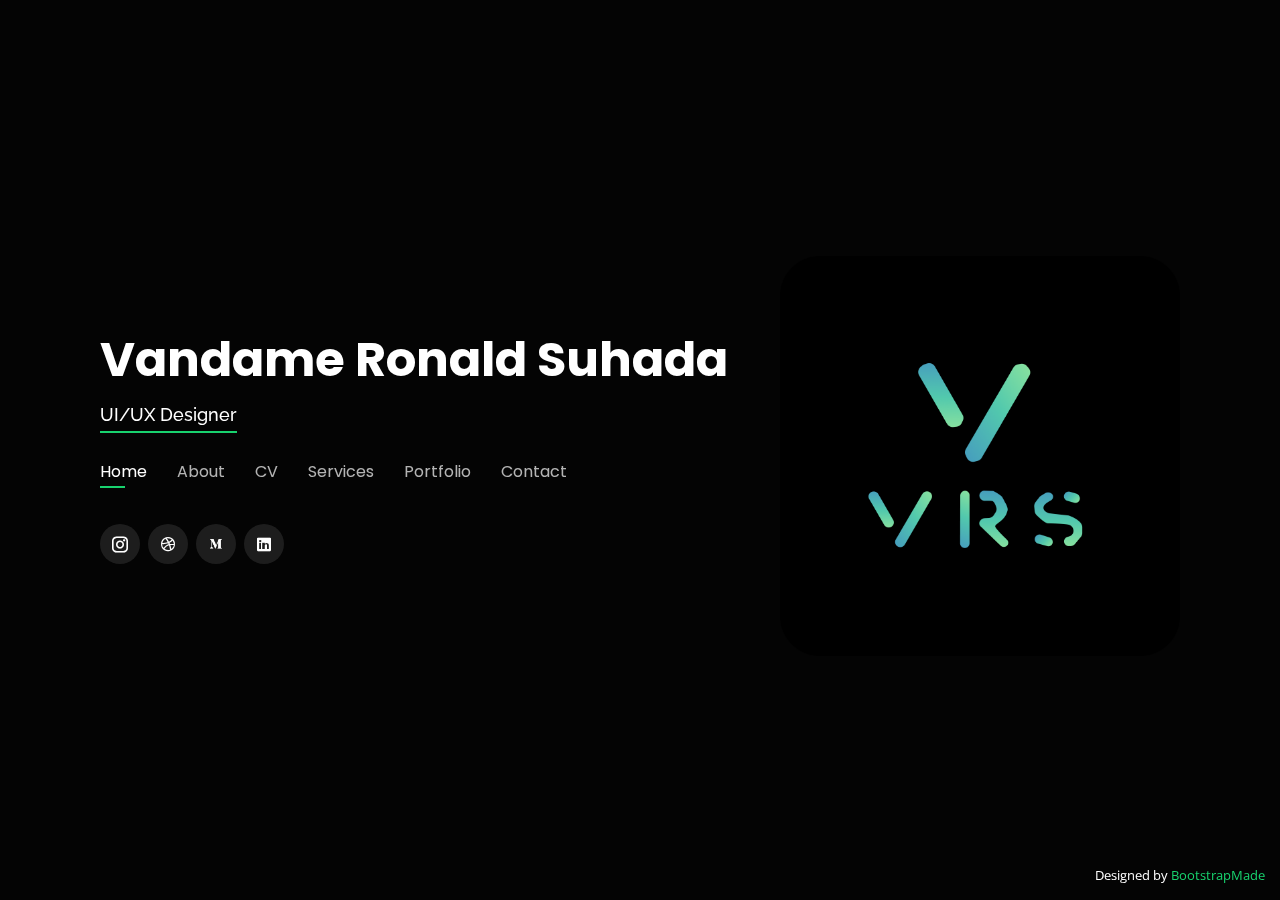
==== index.html @ 743dc238 "first commit" ====
<!DOCTYPE html>
<html lang="en">

<head>
  <meta charset="utf-8">
  <meta content="width=device-width, initial-scale=1.0" name="viewport">

  <title>Vandame Ronald Suhada</title>
  <meta content="" name="description">
  <meta content="" name="keywords">

  <!-- Favicons -->
  <link href="assets/img/logo.png" rel="icon">
  

  <!-- Google Fonts -->
  <link href="https://fonts.googleapis.com/css?family=Open+Sans:300,300i,400,400i,600,600i,700,700i|Raleway:300,300i,400,400i,500,500i,600,600i,700,700i|Poppins:300,300i,400,400i,500,500i,600,600i,700,700i" rel="stylesheet">

  <!-- Vendor CSS Files -->
  <link href="assets/vendor/bootstrap/css/bootstrap.min.css" rel="stylesheet">
  <link href="assets/vendor/icofont/icofont.min.css" rel="stylesheet">
  <link href="assets/vendor/remixicon/remixicon.css" rel="stylesheet">
  <link href="assets/vendor/owl.carousel/assets/owl.carousel.min.css" rel="stylesheet">
  <link href="assets/vendor/boxicons/css/boxicons.min.css" rel="stylesheet">
  <link href="assets/vendor/venobox/venobox.css" rel="stylesheet">

  <!-- Template Main CSS File -->
  <link href="assets/css/style.css" rel="stylesheet">

  <!-- =======================================================
  * Template Name: Personal - v2.5.1
  * Template URL: https://bootstrapmade.com/personal-free-resume-bootstrap-template/
  * Author: BootstrapMade.com
  * License: https://bootstrapmade.com/license/
  ======================================================== -->
</head>

<body>

  <!-- ======= Header ======= -->
  <header id="header" class="header-tops">
    <div style="padding-left: 100px;" class="container">
      <h1><a href="index.html">Vandame Ronald Suhada</a></h1>
      <!-- Uncomment below if you prefer to use an image logo -->
      <!-- <a href="index.html" class="mr-auto"><img src="assets/img/logo.png" alt="" class="img-fluid"></a> -->
      <h2><span>UI/UX Designer <!--</span> <span>Logo Designer,</span> <span>Front End Devepor,</span> <span>Flutter Mobile Apps,</span> <span>Freelancer--> </span></h2> 
      <nav class="nav-menu d-none d-lg-block">
        <ul>
          <li class="active"><a href="#header">Home</a></li>
          <li><a href="#about">About</a></li>
          <li><a href="#resume">CV</a></li>
          <li><a href="#services">Services</a></li>
          <li><a href="#portfolio">Portfolio</a></li>
          <li><a href="#contact">Contact</a></li>
        </ul>
      </nav><!-- .nav-menu -->

      <div class="social-links">
        <a href="#" class="instagram"><i class="icofont-instagram"></i></a>
        <a href="#" class="dribbble"><i class="icofont-dribbble"></i></a>
        <a href="#" class="dribbble"><img style="max-width: 18px;" src="assets/img/logo_medium.png"></img></a>
        <a href="#" class="linkedin"><i class="icofont-linkedin"></i></a>
      </div>
    </div>
    <h2><img style="max-width: 400px; margin-right: 100px;" src="assets/img/logo.png" alt=""></h2>
  </header><!-- End Header -->

  <!-- ======= About Section ======= -->
  <section id="about" class="about">

    <!-- ======= About Me ======= -->
    <div class="about-me container">

      <div class="section-title">
        <h2>About</h2>
        <p>Learn more about me</p>
      </div>

      <div class="row">
        <div class="col-lg-4" data-aos="fade-right">
          <img src="assets/img/Foto Profil.png" class="img-fluid" alt="">
        </div>
        <div class="col-lg-8 pt-4 pt-lg-0 content" data-aos="fade-left">
          <h3>UI/UX Designer</h3>
          <p class="font-italic">
            Im a fasterlearner and visioner person. I have a plan for every step I ll take with a clear target and can be accounted for so Im confident about the result.
            As a hard worker, I can work optimally both within a team and individually
          </p>
          <div class="row">
            <div class="col-lg-6">
              <ul>
                <li><i class="icofont-rounded-right"></i> <strong>Birthday:</strong> 28 November 1999</li>
                <li><i class="icofont-rounded-right"></i> <strong>Website:</strong> linktree.com/vandame_suhada</li>
                <li><i class="icofont-rounded-right"></i> <strong>Phone:</strong> +6285244530677</li>
                <li><i class="icofont-rounded-right"></i> <strong>City:</strong> Depok, Indonesia</li>
              </ul>
            </div>
            <div class="col-lg-6">
              <ul>
                <li><i class="icofont-rounded-right"></i> <strong>Age:</strong> 22</li>
                <li><i class="icofont-rounded-right"></i> <strong>Degree:</strong> Associated-Degree</li>
                <li><i class="icofont-rounded-right"></i> <strong>Email:</strong> vandamesuhada28@google.com</li>
                <li><i class="icofont-rounded-right"></i> <strong>Freelance:</strong> Available</li>
              </ul>
            </div>
          </div>
        </div>
      </div>

    </div><!-- End About Me -->

    <!-- ======= Counts ======= -->
    <div class="counts container">

      <div class="row">

        <div class="col-lg-3 col-md-6">
          <div class="count-box">
            <i class="icofont-simple-smile"></i>
            <span data-toggle="counter-up">5</span>
            <p>Happy Clients</p>
          </div>
        </div>

        <div class="col-lg-3 col-md-6 mt-5 mt-md-0">
          <div class="count-box">
            <i class="icofont-document-folder"></i>
            <span data-toggle="counter-up">10</span>
            <p>Projects</p>
          </div>
        </div>

        <div class="col-lg-3 col-md-6 mt-5 mt-lg-0">
          <div class="count-box">
            <i class="icofont-live-support"></i>
            <span data-toggle="counter-up">720</span>
            <p>Hours Of Support</p>
          </div>
        </div>

        <div class="col-lg-3 col-md-6 mt-5 mt-lg-0">
          <div class="count-box">
            <i class="icofont-users-alt-5"></i>
            <span data-toggle="counter-up">1</span>
            <p>Team</p>
          </div>
        </div>

      </div>

    </div><!-- End Counts -->

    <!-- ======= Skills  ======= -->
    <div class="skills container">

      <div class="section-title">
        <h2>Skills</h2>
      </div>

      <div class="row skills-content">

        <div class="col-lg-6">

          <div class="progress">
            <span class="skill">HTML <i class="val">75%</i></span>
            <div class="progress-bar-wrap">
              <div class="progress-bar" role="progressbar" aria-valuenow="75" aria-valuemin="0" aria-valuemax="100"></div>
            </div>
          </div>

          <div class="progress">
            <span class="skill">CSS <i class="val">70%</i></span>
            <div class="progress-bar-wrap">
              <div class="progress-bar" role="progressbar" aria-valuenow="70" aria-valuemin="0" aria-valuemax="100"></div>
            </div>
          </div>

          <div class="progress">
            <span class="skill">JavaScript <i class="val">60%</i></span>
            <div class="progress-bar-wrap">
              <div class="progress-bar" role="progressbar" aria-valuenow="60" aria-valuemin="0" aria-valuemax="100"></div>
            </div>
          </div>

        </div>

        <div class="col-lg-6">

          <div class="progress">
            <span class="skill">PHP <i class="val">60%</i></span>
            <div class="progress-bar-wrap">
              <div class="progress-bar" role="progressbar" aria-valuenow="60" aria-valuemin="0" aria-valuemax="100"></div>
            </div>
          </div>

          <div class="progress">
            <span class="skill">Figma <i class="val">85%</i></span>
            <div class="progress-bar-wrap">
              <div class="progress-bar" role="progressbar" aria-valuenow="85" aria-valuemin="0" aria-valuemax="100"></div>
            </div>
          </div>

          <div class="progress">
            <span class="skill">Adobe XD <i class="val">80%</i></span>
            <div class="progress-bar-wrap">
              <div class="progress-bar" role="progressbar" aria-valuenow="80" aria-valuemin="0" aria-valuemax="100"></div>
            </div>
          </div>

        </div>

      </div>

    </div><!-- End Skills -->

    <!-- ======= Interests ======= -->
    <div class="interests container">

      <div class="section-title">
        <h2>Interests</h2>
      </div>

      <div class="row">
        <div class="col-lg-3 col-md-4">
          <div class="icon-box">
            <i class="ri-store-line" style="color: #ffbb2c;"></i>
            <h3>User Interface</h3>
          </div>
        </div>
        <div class="col-lg-3 col-md-4 mt-4 mt-md-0">
          <div class="icon-box">
            <i class="ri-bar-chart-box-line" style="color: #5578ff;"></i>
            <h3>User Experience</h3>
          </div>
        </div>
        <div class="col-lg-3 col-md-4 mt-4 mt-md-0">
          <div class="icon-box">
            <i class="ri-calendar-todo-line" style="color: #e80368;"></i>
            <h3>Mobile Design</h3>
          </div>
        </div>
        <div class="col-lg-3 col-md-4 mt-4 mt-lg-0">
          <div class="icon-box">
            <i class="ri-paint-brush-line" style="color: #e361ff;"></i>
            <h3>Web Design</h3>
          </div>
        </div>
        <div class="col-lg-3 col-md-4 mt-4">
          <div class="icon-box">
            <i class="ri-database-2-line" style="color: #47aeff;"></i>
            <h3>Flutter Development</h3>
          </div>
        </div>
        <div class="col-lg-3 col-md-4 mt-4">
          <div class="icon-box">
            <i class="ri-gradienter-line" style="color: #ffa76e;"></i>
            <h3>Design Research</h3>
          </div>
        </div>
        <div class="col-lg-3 col-md-4 mt-4">
          <div class="icon-box">
            <i class="ri-file-list-3-line" style="color: #11dbcf;"></i>
            <h3>Bootstrap Development</h3>
          </div>
        </div>
        <div class="col-lg-3 col-md-4 mt-4">
          <div class="icon-box">
            <i class="ri-price-tag-2-line" style="color: #4233ff;"></i>
            <h3>Machine Learning Development</h3>
          </div>
        </div>
      </div>

    </div><!-- End Interests -->

    <!-- ======= Testimonials ======= -->
    <!-- <div class="testimonials container">

      <div class="section-title">
        <h2>Testimonials</h2>
      </div>

      <div class="owl-carousel testimonials-carousel">

        <div class="testimonial-item">
          <p>
            <i class="bx bxs-quote-alt-left quote-icon-left"></i>
            Proin iaculis purus consequat sem cure digni ssim donec porttitora entum suscipit rhoncus. Accusantium quam, ultricies eget id, aliquam eget nibh et. Maecen aliquam, risus at semper.
            <i class="bx bxs-quote-alt-right quote-icon-right"></i>
          </p>
          <img src="assets/img/testimonials/testimonials-1.jpg" class="testimonial-img" alt="">
          <h3>Saul Goodman</h3>
          <h4>Ceo &amp; Founder</h4>
        </div>

        <div class="testimonial-item">
          <p>
            <i class="bx bxs-quote-alt-left quote-icon-left"></i>
            Export tempor illum tamen malis malis eram quae irure esse labore quem cillum quid cillum eram malis quorum velit fore eram velit sunt aliqua noster fugiat irure amet legam anim culpa.
            <i class="bx bxs-quote-alt-right quote-icon-right"></i>
          </p>
          <img src="assets/img/testimonials/testimonials-2.jpg" class="testimonial-img" alt="">
          <h3>Sara Wilsson</h3>
          <h4>Designer</h4>
        </div>

        <div class="testimonial-item">
          <p>
            <i class="bx bxs-quote-alt-left quote-icon-left"></i>
            Enim nisi quem export duis labore cillum quae magna enim sint quorum nulla quem veniam duis minim tempor labore quem eram duis noster aute amet eram fore quis sint minim.
            <i class="bx bxs-quote-alt-right quote-icon-right"></i>
          </p>
          <img src="assets/img/testimonials/testimonials-3.jpg" class="testimonial-img" alt="">
          <h3>Jena Karlis</h3>
          <h4>Store Owner</h4>
        </div>

        <div class="testimonial-item">
          <p>
            <i class="bx bxs-quote-alt-left quote-icon-left"></i>
            Fugiat enim eram quae cillum dolore dolor amet nulla culpa multos export minim fugiat minim velit minim dolor enim duis veniam ipsum anim magna sunt elit fore quem dolore labore illum veniam.
            <i class="bx bxs-quote-alt-right quote-icon-right"></i>
          </p>
          <img src="assets/img/testimonials/testimonials-4.jpg" class="testimonial-img" alt="">
          <h3>Matt Brandon</h3>
          <h4>Freelancer</h4>
        </div>

        <div class="testimonial-item">
          <p>
            <i class="bx bxs-quote-alt-left quote-icon-left"></i>
            Quis quorum aliqua sint quem legam fore sunt eram irure aliqua veniam tempor noster veniam enim culpa labore duis sunt culpa nulla illum cillum fugiat legam esse veniam culpa fore nisi cillum quid.
            <i class="bx bxs-quote-alt-right quote-icon-right"></i>
          </p>
          <img src="assets/img/testimonials/testimonials-5.jpg" class="testimonial-img" alt="">
          <h3>John Larson</h3>
          <h4>Entrepreneur</h4>
        </div>

      </div>

    </div>End Testimonials  -->

  </section><!-- End About Section -->

  <!-- ======= Resume Section ======= -->
  <section id="resume" class="resume">
    <div class="container">

      <div class="section-title">
        <h2>Resume</h2>
        <p>Check My Resume</p>
      </div>

      <div class="row">
        <div class="col-lg-6">
          <h3 class="resume-title">Summary</h3>
          <div class="resume-item pb-0">
            <h4>Vandame Ronald Suhada</h4>
            <p><em>Im a fasterlearner and visioner person. I have a plan for every step I'll take with a clear target 
              and can be accounted for so Im confident about the result.As a hard worker, I can work optimally both 
              within a team and individually</em></p>
            <p>
            <ul>
              <li>Cimanggis, Depok, Jawa Barat</li>
              <li>(62) 85244530677</li>
              <li>vandamesuhada28@gmail.com</li>
            </ul>
            </p>
          </div>

          <h3 class="resume-title">Education</h3>
          <div class="resume-item">
            <h4>Associated-Degree Computer Engineering</h4>
            <h5>2018 - 2021</h5>
            <p><em>College of Vocational Studies IPB University , Bogor, Indonesia</em></p>
            <p>Learn about Hardware, Networking, and Software.</p>
            <p>GPA: 3.62</p>
          </div>
          <h3 class="resume-title">Organization</h3>
          <div class="resume-item">
            <h4>Himpunan Mahasiswa Vokasi Micro IT</h4>
            <h5>2019 - 2020</h5>
            <p><em>College of Vocational Studies IPB University , Bogor, Indonesia </em></p>
            <p>Vice-Chairman of Himavo Micro IT</p>
          </div>
          <div class="resume-item">
            <h4>Himpunan Mahasiswa Vokasi Micro IT</h4>
            <h5>2018 - 2019</h5>
            <p><em>College of Vocational Studies IPB University , Bogor, Indonesia</em></p>
            <p>Chairman of Secretarial Department</p>
          </div>
        </div>
        <div class="col-lg-6">
          <h3 class="resume-title">Experience</h3>
          <div class="resume-item">
            <h4>Hardware Development</h4>
            <h5>May 2021 - Juli 2021</h5>
            <p><em>College of Vocational Studies IPB University , Bogor, Indonesia </em></p>
            <p>Utilization of IoT for Door Lock based on Face-recognition and OpenCV by Using Raspberry Pi at DSITD IPB</p>
          </div>
          <div class="resume-item">
            <h4>Internship Junior Networking</h4>
            <h5>Feb 2021 - May 2021</h5>
            <p><em>DSITD IPB University </em></p>
            <p>Learning about maintenance server, build a website, and maintance hardware</p>
          </div>
          <h3 class="resume-title">Achievements</h3>
          <div class="resume-item">
            <h4>Runner-up of OLIVIA 2019</h4>
            <h5>8 November 2019</h5>
            <p><em>Diponegoro University</em></p>
            <p>Industrial IoT Category for Dongle Internet Development</p>
          </div>
          <div class="resume-item">
            <h4>Winner of Best Concept of  ICONFEST IPB 2020</h4>
            <h5>19 April 2020 </h5>
            <p><em>IPB University</em></p>
            <p>Game Development Category for ARStory</p>
          </div>
          <div class="resume-item">
            <h4>Game Development Category for ARStory</h4>
            <h5>30 Mei 2020</h5>
            <p><em>Udayana University</em></p>
            <p>Web Development Category for Electronic Voting System (Evos)</p>
          </div>
        </div>
      </div>

    </div>
  </section><!-- End Resume Section -->

  <!-- ======= Services Section ======= -->
  <section id="services" class="services">
    <div class="container">

      <div class="section-title">
        <h2>Services</h2>
        <p>My Services</p>
      </div>

      <div class="row">
        <div class="col-lg-4 col-md-6 d-flex align-items-stretch">
          <div class="icon-box">
            <div class="icon"><i class="bx bxl-dribbble"></i></div>
            <h4><a href="">UI Designer</a></h4>
            <p>Its a services to design your UI application to make your application more aesthetic</p>
          </div>
        </div>

        <div class="col-lg-4 col-md-6 d-flex align-items-stretch mt-4 mt-md-0">
          <div class="icon-box">
            <div class="icon"><i class="bx bx-file"></i></div>
            <h4><a href="">UX Designer</a></h4>
            <p>Its a services to design a user flow to get more better experience</p>
          </div>
        </div>

        <div class="col-lg-4 col-md-6 d-flex align-items-stretch mt-4 mt-lg-0">
          <div class="icon-box">
            <div class="icon"><i class="bx bx-tachometer"></i></div>
            <h4><a href="">Web Design</a></h4>
            <p>Its a services to design your website to get more aesthetic</p>
          </div>
        </div>

        <div class="col-lg-4 col-md-6 d-flex align-items-stretch mt-4">
          <div class="icon-box">
            <div class="icon"><i class="bx bx-world"></i></div>
            <h4><a href="">Mobile Design</a></h4>
            <p>Its a services to design your mobile apps to get more aesthetic</p>
          </div>
        </div>

        <div class="col-lg-4 col-md-6 d-flex align-items-stretch mt-4">
          <div class="icon-box">
            <div class="icon"><i class="bx bx-slideshow"></i></div>
            <h4><a href="">Bootstrap Development</a></h4>
            <p>Its a services to make a website front end with framework bootsrap</p>
          </div>
        </div>

        <div class="col-lg-4 col-md-6 d-flex align-items-stretch mt-4">
          <div class="icon-box">
            <div class="icon"><i class="bx bx-arch"></i></div>
            <h4><a href="">Flutter Development</a></h4>
            <p>Its a services to make a mobile apps with framework flutter</p>
          </div>
        </div>

      </div>

    </div>
  </section><!-- End Services Section -->

  <!-- ======= Portfolio Section ======= -->
  <section id="portfolio" class="portfolio">
    <div class="container">

      <div class="section-title">
        <h2>Portfolio</h2>
        <p>My Works</p>
      </div>

      <div class="row">
        <div class="col-lg-12 d-flex justify-content-center">
          <ul id="portfolio-flters">
            <li data-filter="*" class="filter-active">All</li>
            <li data-filter=".filter-app">App</li>
            <li data-filter=".filter-card">Card</li>
            <li data-filter=".filter-web">Web</li>
          </ul>
        </div>
      </div>

      <div class="row portfolio-container">

        <div class="col-lg-4 col-md-6 portfolio-item filter-app">
          <div class="portfolio-wrap">
            <img src="assets/img/Dribbble shot HD - 2.png" class="img-fluid" alt="">
            <div class="portfolio-info">
              <h4>App 1</h4>
              <p>App</p>
              <div class="portfolio-links">
                <a href="assets/img/Dribbble shot HD - 2.png" data-gall="portfolioGallery" class="venobox" title="App 1"><i class="bx bx-plus"></i></a>
                <a href="portfolio-details.html" data-gall="portfolioDetailsGallery" data-vbtype="iframe" class="venobox" title="Portfolio Details"><i class="bx bx-link"></i></a>
              </div>
            </div>
          </div>
        </div>

        <div class="col-lg-4 col-md-6 portfolio-item filter-web">
          <div class="portfolio-wrap">
            <img src="assets/img/Dribbble shot HD - 3.png" class="img-fluid" alt="">
            <div class="portfolio-info">
              <h4>Web 3</h4>
              <p>Web</p>
              <div class="portfolio-links">
                <a href="assets/img/Dribbble shot HD - 3.png" data-gall="portfolioGallery" class="venobox" title="Web 3"><i class="bx bx-plus"></i></a>
                <a href="portfolio-details.html" data-gall="portfolioDetailsGallery" data-vbtype="iframe" class="venobox" title="Portfolio Details"><i class="bx bx-link"></i></a>
              </div>
            </div>
          </div>
        </div>

        <!-- <div class="col-lg-4 col-md-6 portfolio-item filter-app">
          <div class="portfolio-wrap">
            <img src="assets/img/portfolio/portfolio-3.jpg" class="img-fluid" alt="">
            <div class="portfolio-info">
              <h4>App 2</h4>
              <p>App</p>
              <div class="portfolio-links">
                <a href="assets/img/portfolio/portfolio-3.jpg" data-gall="portfolioGallery" class="venobox" title="App 2"><i class="bx bx-plus"></i></a>
                <a href="portfolio-details.html" data-gall="portfolioDetailsGallery" data-vbtype="iframe" class="venobox" title="Portfolio Details"><i class="bx bx-link"></i></a>
              </div>
            </div>
          </div>
        </div> -->

        <div class="col-lg-4 col-md-6 portfolio-item filter-card">
          <div class="portfolio-wrap">
            <img src="assets/img/Dribbble shot HD - 4.png" class="img-fluid" alt="">
            <div class="portfolio-info">
              <h4>Card 2</h4>
              <p>Card</p>
              <div class="portfolio-links">
                <a href="assets/img/Dribbble shot HD - 4.png" data-gall="portfolioGallery" class="venobox" title="Card 2"><i class="bx bx-plus"></i></a>
                <a href="portfolio-details.html" data-gall="portfolioDetailsGallery" data-vbtype="iframe" class="venobox" title="Portfolio Details"><i class="bx bx-link"></i></a>
              </div>
            </div>
          </div>
        </div>

        <!-- <div class="col-lg-4 col-md-6 portfolio-item filter-web">
          <div class="portfolio-wrap">
            <img src="assets/img/portfolio/portfolio-5.jpg" class="img-fluid" alt="">
            <div class="portfolio-info">
              <h4>Web 2</h4>
              <p>Web</p>
              <div class="portfolio-links">
                <a href="assets/img/portfolio/portfolio-5.jpg" data-gall="portfolioGallery" class="venobox" title="Web 2"><i class="bx bx-plus"></i></a>
                <a href="portfolio-details.html" data-gall="portfolioDetailsGallery" data-vbtype="iframe" class="venobox" title="Portfolio Details"><i class="bx bx-link"></i></a>
              </div>
            </div>
          </div>
        </div>

        <div class="col-lg-4 col-md-6 portfolio-item filter-app">
          <div class="portfolio-wrap">
            <img src="assets/img/portfolio/portfolio-6.jpg" class="img-fluid" alt="">
            <div class="portfolio-info">
              <h4>App 3</h4>
              <p>App</p>
              <div class="portfolio-links">
                <a href="assets/img/portfolio/portfolio-6.jpg" data-gall="portfolioGallery" class="venobox" title="App 3"><i class="bx bx-plus"></i></a>
                <a href="portfolio-details.html" data-gall="portfolioDetailsGallery" data-vbtype="iframe" class="venobox" title="Portfolio Details"><i class="bx bx-link"></i></a>
              </div>
            </div>
          </div>
        </div>

        <div class="col-lg-4 col-md-6 portfolio-item filter-card">
          <div class="portfolio-wrap">
            <img src="assets/img/portfolio/portfolio-7.jpg" class="img-fluid" alt="">
            <div class="portfolio-info">
              <h4>Card 1</h4>
              <p>Card</p>
              <div class="portfolio-links">
                <a href="assets/img/portfolio/portfolio-7.jpg" data-gall="portfolioGallery" class="venobox" title="Card 1"><i class="bx bx-plus"></i></a>
                <a href="portfolio-details.html" data-gall="portfolioDetailsGallery" data-vbtype="iframe" class="venobox" title="Portfolio Details"><i class="bx bx-link"></i></a>
              </div>
            </div>
          </div>
        </div>

        <div class="col-lg-4 col-md-6 portfolio-item filter-card">
          <div class="portfolio-wrap">
            <img src="assets/img/portfolio/portfolio-8.jpg" class="img-fluid" alt="">
            <div class="portfolio-info">
              <h4>Card 3</h4>
              <p>Card</p>
              <div class="portfolio-links">
                <a href="assets/img/portfolio/portfolio-8.jpg" data-gall="portfolioGallery" class="venobox" title="Card 3"><i class="bx bx-plus"></i></a>
                <a href="portfolio-details.html" data-gall="portfolioDetailsGallery" data-vbtype="iframe" class="venobox" title="Portfolio Details"><i class="bx bx-link"></i></a>
              </div>
            </div>
          </div>
        </div>

        <div class="col-lg-4 col-md-6 portfolio-item filter-web">
          <div class="portfolio-wrap">
            <img src="assets/img/portfolio/portfolio-9.jpg" class="img-fluid" alt="">
            <div class="portfolio-info">
              <h4>Web 3</h4>
              <p>Web</p>
              <div class="portfolio-links">
                <a href="assets/img/portfolio/portfolio-9.jpg" data-gall="portfolioGallery" class="venobox" title="Web 3"><i class="bx bx-plus"></i></a>
                <a href="portfolio-details.html" data-gall="portfolioDetailsGallery" data-vbtype="iframe" class="venobox" title="Portfolio Details"><i class="bx bx-link"></i></a>
              </div>
            </div>
          </div>
        </div> -->

      </div>

    </div>
  </section><!-- End Portfolio Section -->

  <!-- ======= Contact Section ======= -->
  <section id="contact" class="contact">
    <div class="container">

      <div class="section-title">
        <h2>Contact</h2>
        <p>Contact Me</p>
      </div>

      <div class="row mt-2">

        <!-- <div class="col-md-6 d-flex align-items-stretch">
          <div class="info-box">
            <i class="bx bx-map"></i>
            <h3>My Address</h3>
            <p>A108 Adam Street, New York, NY 535022</p>
          </div>
        </div>

        <div class="col-md-6 mt-4 mt-md-0 d-flex align-items-stretch">
          <div class="info-box">
            <i class="bx bx-share-alt"></i>
            <h3>Social Profiles</h3>
            <div class="social-links">
              <a href="#" class="twitter"><i class="icofont-twitter"></i></a>
              <a href="#" class="facebook"><i class="icofont-facebook"></i></a>
              <a href="#" class="instagram"><i class="icofont-instagram"></i></a>
              <a href="#" class="google-plus"><i class="icofont-skype"></i></a>
              <a href="#" class="linkedin"><i class="icofont-linkedin"></i></a>
            </div>
          </div>
        </div> -->

        <div class="col-md-6 mt-4 d-flex align-items-stretch">
          <div class="info-box">
            <i class="bx bx-envelope"></i>
            <h3>Email Me</h3>
            <p>vandamesuhada28@gmail.com</p>
          </div>
        </div>
        <div class="col-md-6 mt-4 d-flex align-items-stretch">
          <div class="info-box">
            <i class="bx bx-phone-call"></i>
            <h3>Whatsapp Call</h3>
            <p>+6285244530677</p>
          </div>
        </div>
      </div>

      <!-- <form action="forms/contact.php" method="post" role="form" class="php-email-form mt-4">
        <div class="form-row">
          <div class="col-md-6 form-group">
            <input type="text" name="name" class="form-control" id="name" placeholder="Your Name" data-rule="minlen:4" data-msg="Please enter at least 4 chars" />
            <div class="validate"></div>
          </div>
          <div class="col-md-6 form-group">
            <input type="email" class="form-control" name="email" id="email" placeholder="Your Email" data-rule="email" data-msg="Please enter a valid email" />
            <div class="validate"></div>
          </div>
        </div>
        <div class="form-group">
          <input type="text" class="form-control" name="subject" id="subject" placeholder="Subject" data-rule="minlen:4" data-msg="Please enter at least 8 chars of subject" />
          <div class="validate"></div>
        </div>
        <div class="form-group">
          <textarea class="form-control" name="message" rows="5" data-rule="required" data-msg="Please write something for us" placeholder="Message"></textarea>
          <div class="validate"></div>
        </div>
        <div class="mb-3">
          <div class="loading">Loading</div>
          <div class="error-message"></div>
          <div class="sent-message">Your message has been sent. Thank you!</div>
        </div>
        <div class="text-center"><button type="submit">Send Message</button></div>
      </form> -->

    </div>
  </section><!-- End Contact Section -->

  <div class="credits">
    <!-- All the links in the footer should remain intact. -->
    <!-- You can delete the links only if you purchased the pro version. -->
    <!-- Licensing information: https://bootstrapmade.com/license/ -->
    <!-- Purchase the pro version with working PHP/AJAX contact form: https://bootstrapmade.com/personal-free-resume-bootstrap-template/ -->
    Designed by <a href="https://bootstrapmade.com/">BootstrapMade</a>
  </div>

  <!-- Vendor JS Files -->
  <script src="assets/vendor/jquery/jquery.min.js"></script>
  <script src="assets/vendor/bootstrap/js/bootstrap.bundle.min.js"></script>
  <script src="assets/vendor/jquery.easing/jquery.easing.min.js"></script>
  <script src="assets/vendor/php-email-form/validate.js"></script>
  <script src="assets/vendor/waypoints/jquery.waypoints.min.js"></script>
  <script src="assets/vendor/counterup/counterup.min.js"></script>
  <script src="assets/vendor/owl.carousel/owl.carousel.min.js"></script>
  <script src="assets/vendor/isotope-layout/isotope.pkgd.min.js"></script>
  <script src="assets/vendor/venobox/venobox.min.js"></script>

  <!-- Template Main JS File -->
  <script src="assets/js/main.js"></script>

</body>

</html>
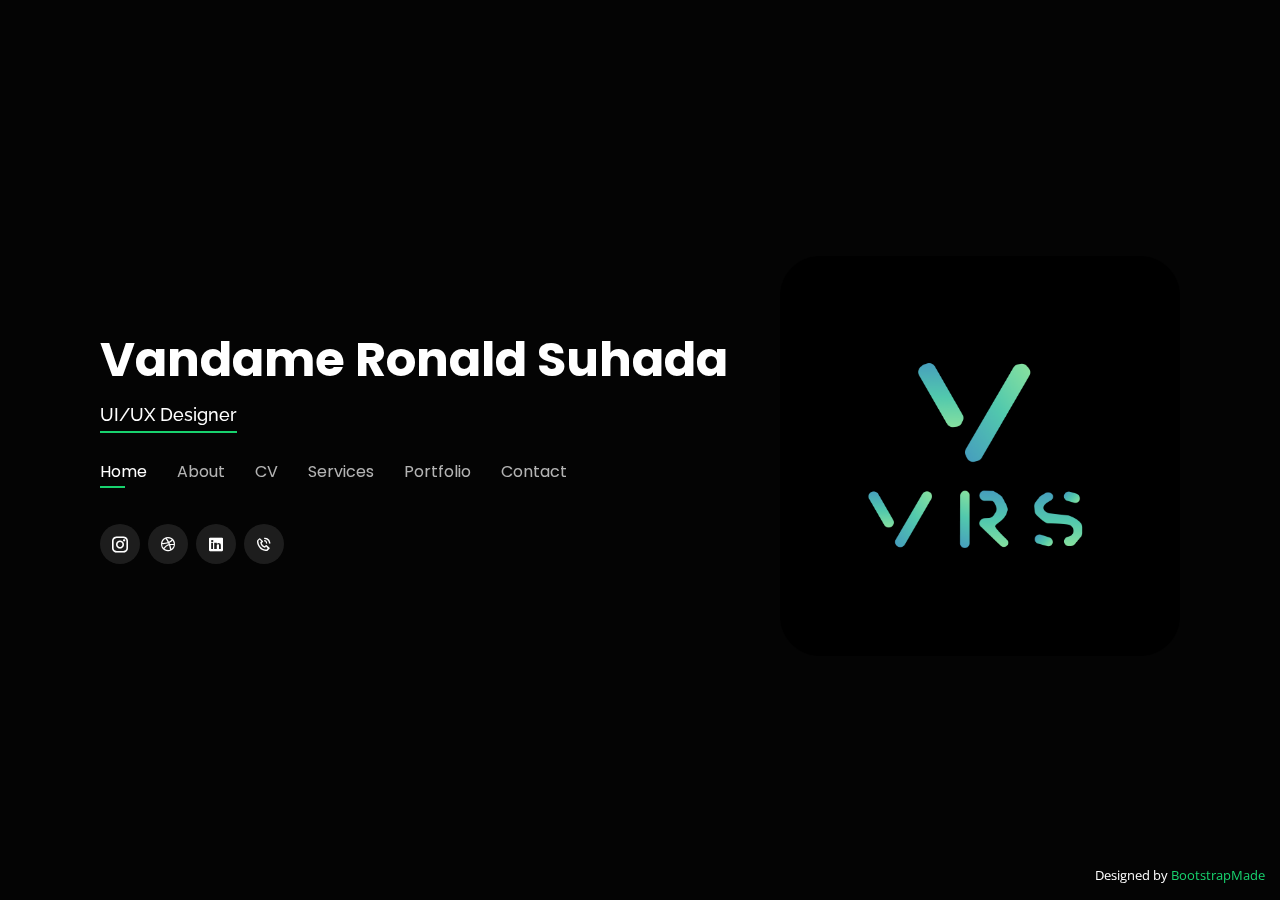
==== commit 8f66e078: "update index.html" ====
--- a/index.html
+++ b/index.html
@@ -56,10 +56,10 @@
       </nav><!-- .nav-menu -->
 
       <div class="social-links">
-        <a href="#" class="instagram"><i class="icofont-instagram"></i></a>
-        <a href="#" class="dribbble"><i class="icofont-dribbble"></i></a>
-        <a href="#" class="dribbble"><img style="max-width: 18px;" src="assets/img/logo_medium.png"></img></a>
-        <a href="#" class="linkedin"><i class="icofont-linkedin"></i></a>
+        <a href="https://www.instagram.com/uico_vandame/" class="instagram"><i class="icofont-instagram"></i></a>
+        <a href="https://dribbble.com/vandame_suhada" class="dribbble"><i class="icofont-dribbble"></i></a>
+        <a href="https://www.linkedin.com/in/vandame-ronald-suhada/" class="linkedin"><i class="icofont-linkedin"></i></a>
+        <a href="https://wa.me/6285244530677" class="linkedin"><i class="bx bx-phone-call"></i></a>
       </div>
     </div>
     <h2><img style="max-width: 400px; margin-right: 100px;" src="assets/img/logo.png" alt=""></h2>
@@ -681,7 +681,7 @@
 
         <div class="col-md-6 mt-4 d-flex align-items-stretch">
           <div class="info-box">
-            <i class="bx bx-envelope"></i>
+            <i class="bx bx-envelope"> <a href="https://dribbble.com/vandame_suhada"></a></i>
             <h3>Email Me</h3>
             <p>vandamesuhada28@gmail.com</p>
           </div>
